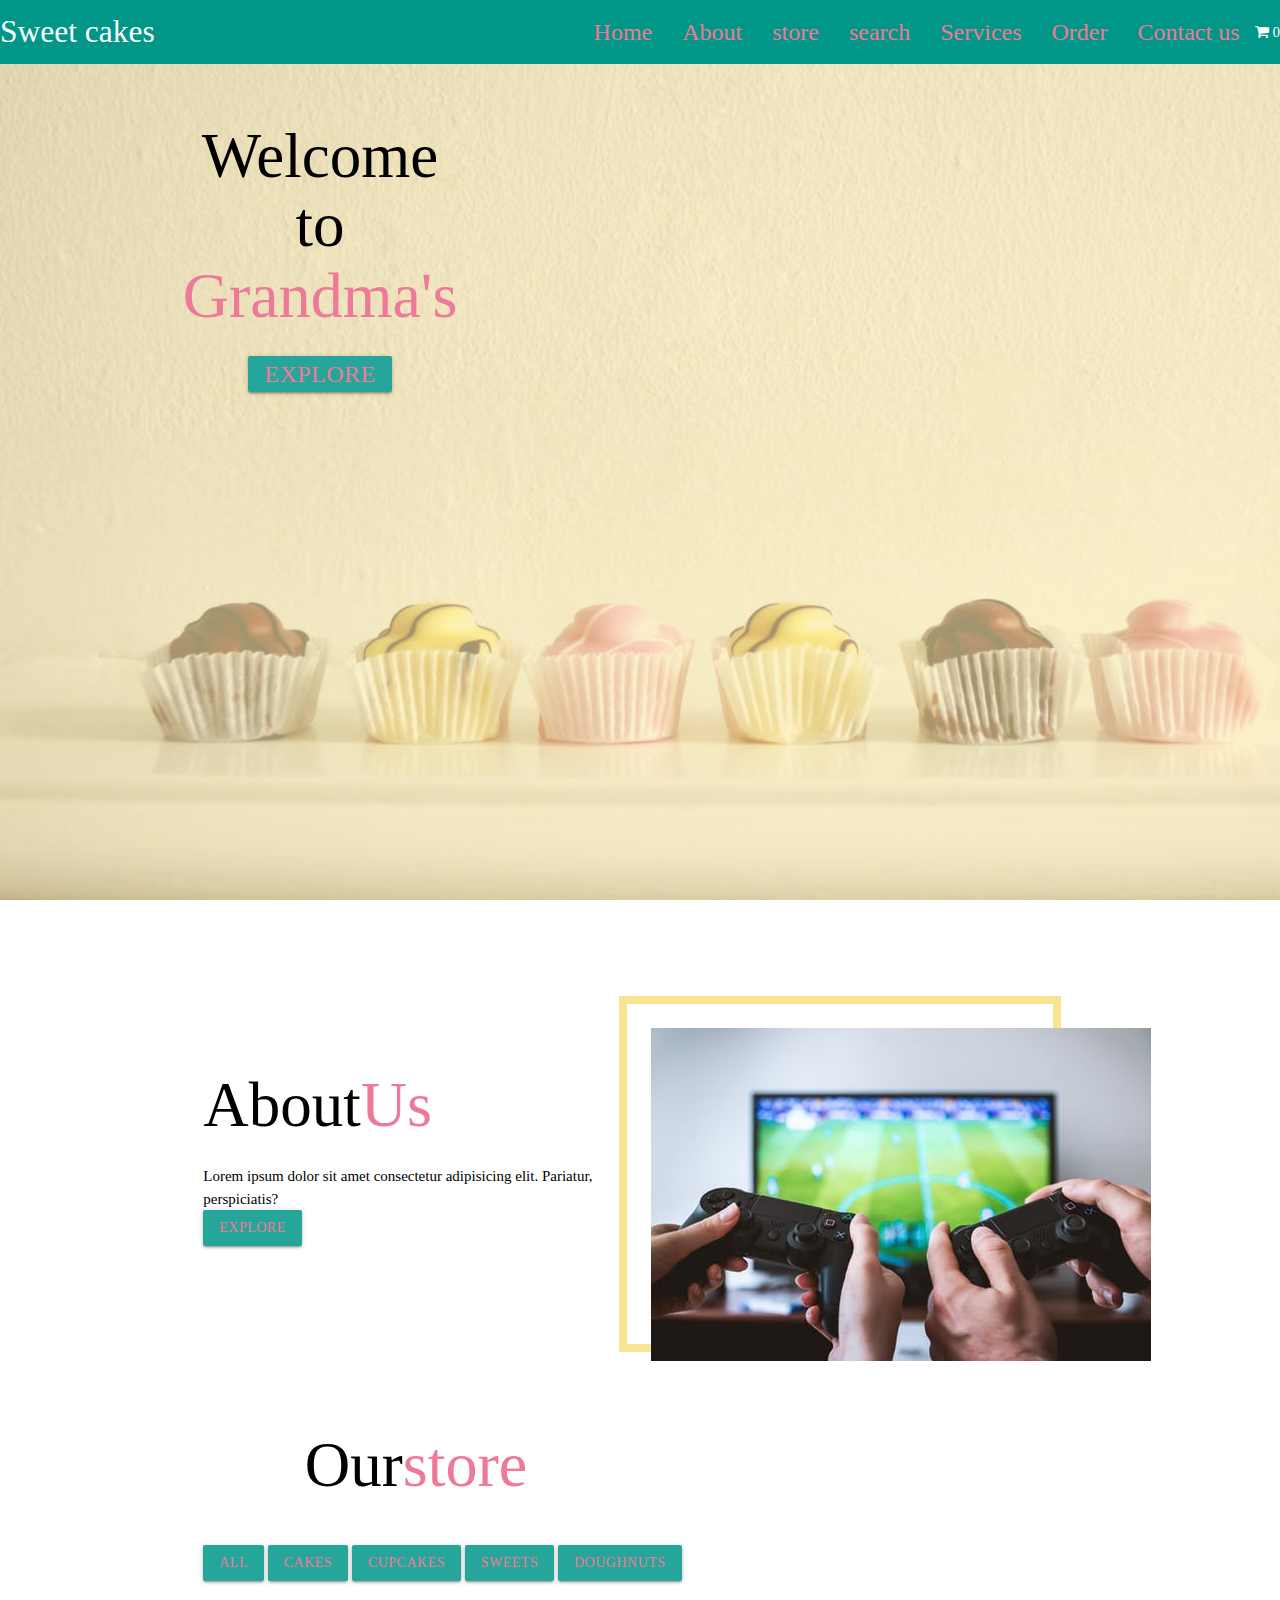
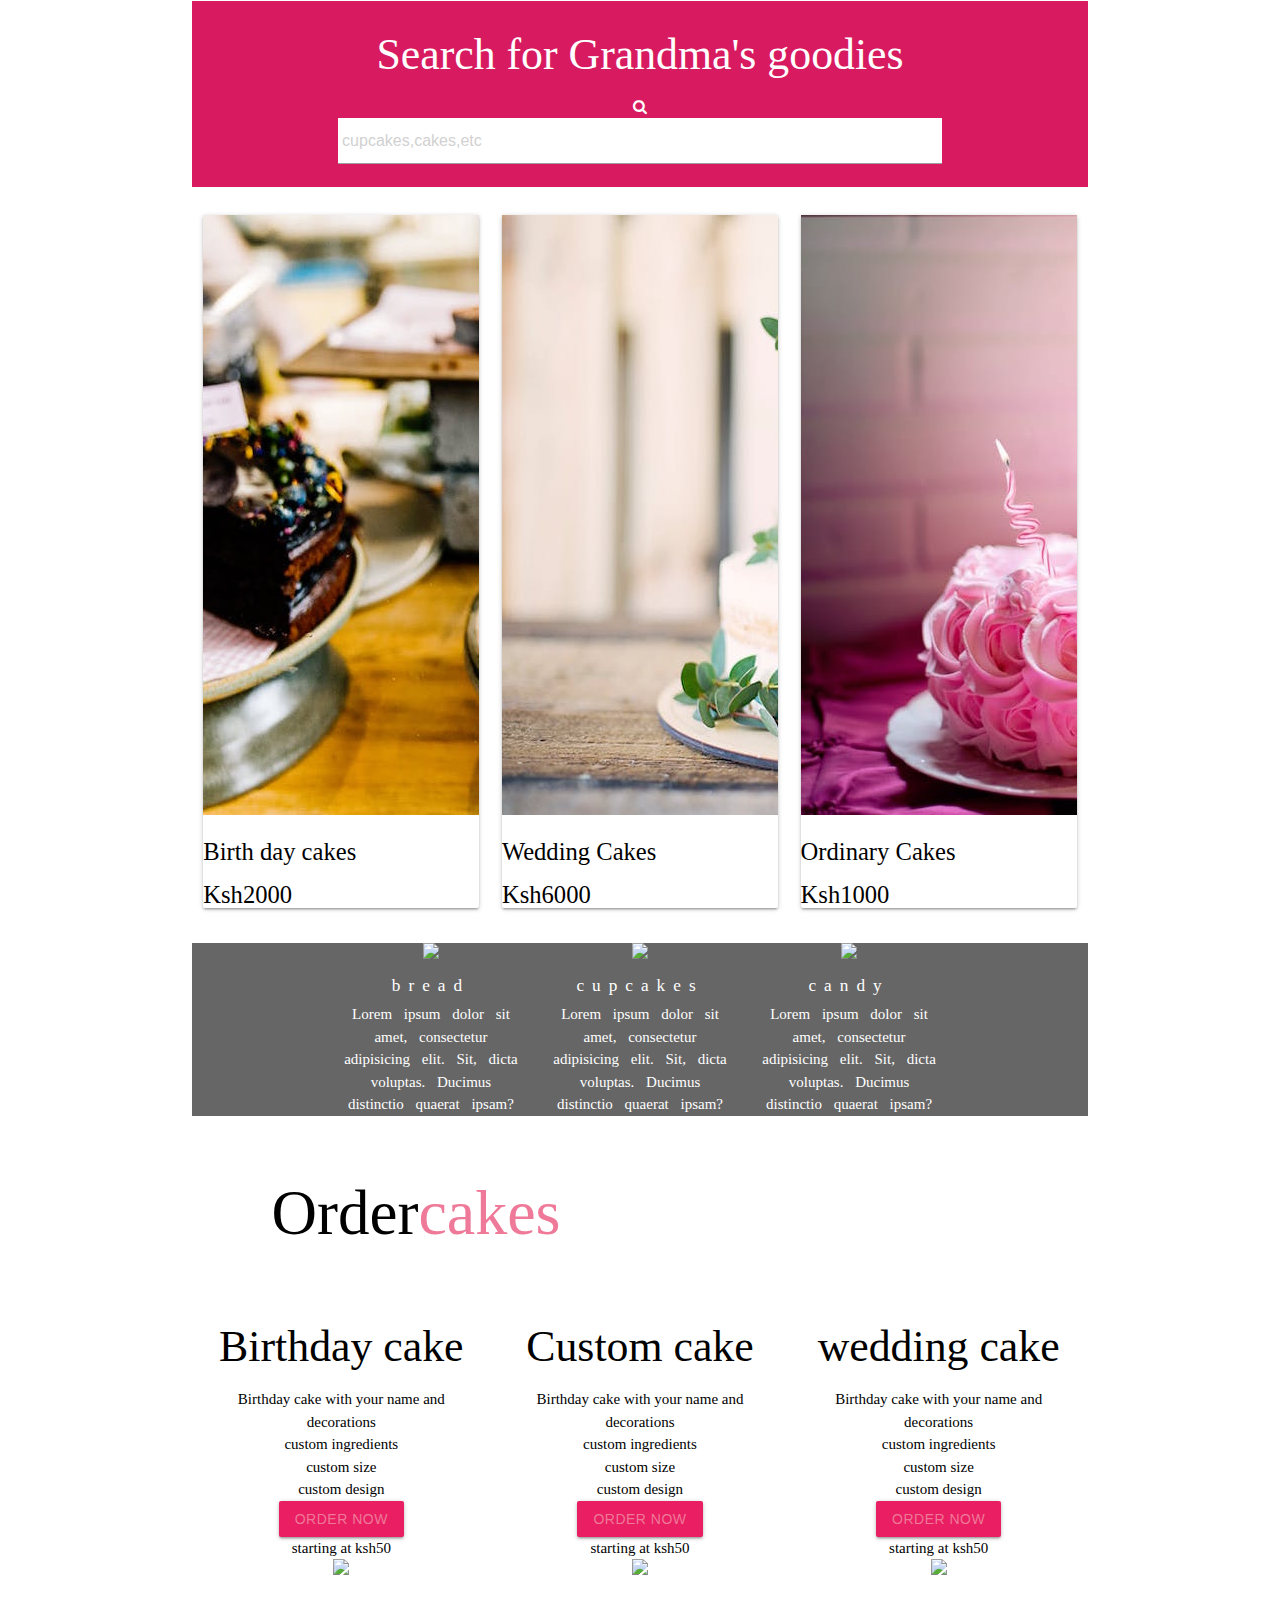
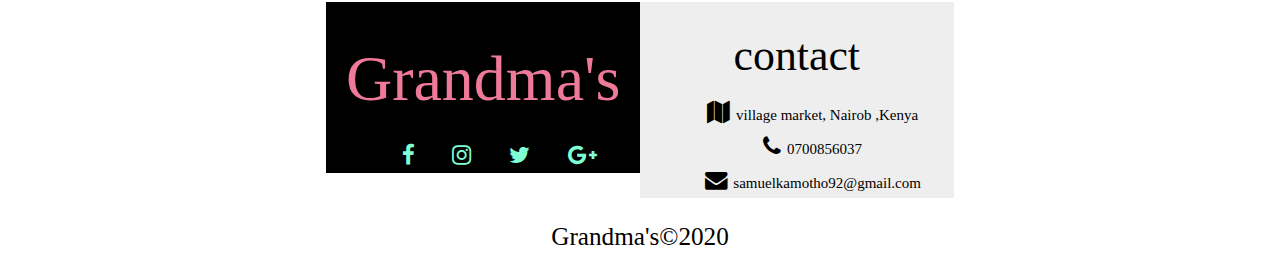
==== index.html @ 9f239351 "added new index.html"" ====
<!DOCTYPE html>
<html lang="en">
<head>
       <!--Import Google Icon Font-->
       <link href="https://fonts.googleapis.com/icon?family=Material+Icons" rel="stylesheet">
        <!--Import materialize.css-->
      <link rel="stylesheet" href="https://cdnjs.cloudflare.com/ajax/libs/materialize/1.0.0/css/materialize.min.css">
       <!--fontawesome icons/ boostrap-->
     <link rel="https://stackpath.bootstrapcdn.com/bootstrap/4.4.1/css/bootstrap.min.css">
     <link rel="stylesheet" href="https://stackpath.bootstrapcdn.com/font-awesome/4.7.0/css/font-awesome.min.css">
 
       <!--Let browser know website is optimized for mobile-->
       <meta name="viewport" content="width=device-width, initial-scale=1.0"/>
       <link rel="stylesheet" href="/stylesheet.css">
    <meta charset="UTF-8">
    <title>Sweet cakes</title>
</head>
<body>
 <header id="Header" class="scrollspy"> 
  <nav class="nav-wrapper teal ">
  <a href="" class="brand-logo text-align left">Sweet cakes</a>
  <a href="#" data-target="slide-out" class="sidenav-trigger"><i class="material-icons">menu</i></a>
      <ul class="right">
        <li class="nav-item ">
          <a href="#Header" class="nav-link">Home</a>
        </li>
        <li class="nav-item ">
          <a href="#About" class="nav-link">About</a>
        </li>
        <li class="nav-item ">
          <a href="#Store" class="nav-link">store</a>
        </li>
        <li class="nav-item ">
          <a href="#Search" class="nav-link">search</a>
        </li>
        <li class="nav-item ">
          <a href="#Services" class="nav-link">Services</a>
        </li>
        <li class="nav-item">
          <a href="#Cakes" class="nav-link">Order</a>
        </li>
        <li class="nav-item">
          <a href="#Contact us" class="nav-link">Contact us</a>
        </li>
<li id="cart-info">
<div class="iconShopping">
  <P>
  <i class="fa fa-shopping-cart">
    <span id="item-count">0</span>
  </i>
  </P>
</div>
</i>
</li>
      </ul>
        </div>
   </nav>
<!---Banner-->
</header>
<div class="">
  <div class="row text-align center max-height">
    <div class="col s12 l6">
      <h1 class="text-capitalise text-align center banner">Welcome <p>to</p>
        <strong class="banner-title text-align center">Grandma's</strong></h1>
      <a href="#Store" class="btn banner-link text-uppercase my-2">Explore</a>
    </div>
<!--cart-->

<div class="cart-overlay">
  <div class="cart">
      <span class="close-cart">
          <i class="fa fa-window-close"></i>
      </span>
      <h2>Your cart</h2>
      <div class="cart-content">
          <!--cart item-->
          <!----
<div class="cart-item">

</div>-->
          <!--end of cart item-->
      </div>
      <div class="cart-footer">
          <h3>Your Total : Ksh<span class="cart-total">0</span></h3>
          <button class="clear-cart banner btn red">clear cart</button>
          <button class="purchase btn yellow modal-trigger" data-target="modal-purchase">Purchase</button>
      </div>
  </div>
</div>
</div>
</div>
<div id="modal-purchase" class="modal">
  <div class="modal-content">
    <h4>Purchase</h4>
    <form id="purchase-form">
      <div class="input-field">
      <input type="text" name="name" id="your-name" required />
      <label for="your-name">name</label>
      </div>
      <div class="input-field">
        <input type="email" name="email" id="your-email" required />
        <label for="your-email">email</label>
        </div>
        <div class="input-field">
          <input type="number" name="phonenumber" id="your-number" required />
          <label for="your-number">phone number</label>
          </div>
          <div class="input-field">
            <input type="number" name="creditnumber" id="your-credit-number" required />
            <label for="your-credit-number">creditnumber</label>
            </div>
            <button class="btn red submit">Submit</button>
    </form>
  </div>
</div>
<!--about-->
<section class="about" id="About" class="scrollspy">
  <div class="container">
    <div class="row">
    <div class="col s12 l6">
      <h1 class="text-capitalize">About<strong class="banner-title">Us</strong></h1>
      <p class="text-muted">Lorem ipsum dolor sit amet consectetur adipisicing elit. Pariatur, perspiciatis?</p>
      <a href="#" class="btn text-uppercase">explore</a>
</div>
<div class="col s12 l6">
  <div class="about-img_container">
    <img src="/img/hob1.jpeg" alt=""  class="img-fluid">
  </div>
</div>
    </div>
  </div>
</section>
<!--store-->
<section id="Store" class="scrollspy">
  <div class="container">
    <div class="row">
      <div class="col s12 l6 text-align center">
        <h1 class="text-capitalize">Our<strong class="banner-title">store</strong></h1>
      </div>
    </div>
    <!--filtter buttons-->
    <div class="row">
<div class="col s12 ">
  <a href="#" class="btn text-uppercase fliter-btn"data-filter="all">all</a>
  <a href="#" class="btn text-uppercase fliter-btn"data-filter="all">cakes</a>
  <a href="#" class="btn text-uppercase fliter-btn"data-filter="all">cupcakes</a>
  <a href="#" class="btn text-uppercase fliter-btn"data-filter="all">sweets</a>
  <a href="#" class="btn text-uppercase fliter-btn"data-filter="all">doughnuts</a>
</div>
    </div>
<!--search box-->
<section id="Search" class="section-search pink darken-1 white-text center scrollspy">
  <div class="container">
    <div class="row">
      <div class="col s12">
        <h3>Search for Grandma's goodies</h3>
        <div class="input-field">
          <i class="fa fa-search"></i>
          <input type="text" class="white grey-text autocomplete"  id="autocomplete-input" placeholder=" cupcakes,cakes,etc">
        </div>
      </div>
    </div>
  </div>
   </section>
   <!--store items-->
   <div class="row store-items" id="store-items">
     <!--single items-->
    
</div>
<!----
<div class="row store-items" id="store-items">
  <!--single items--
  <div class="col s6 l4 m4 store-items sweets" data-item="sweets">
<div class="card single-item">
<div class="img-container">
<img src="/img/cupcake-2.jpeg" class="card-img-top store-img">
<span class="store-item-icon"><i class="fa fa-shopping-cart"></i></span>
</div>
<div class="card-body">
<div class="card-text d-flex justify-content-between text-capitalise">
<h5 id="store-item-name">sweeet cakes 1</h5>
<h5 class="store-item-value">Ksh<strong id="store-item-price" class="font-weight-bold">50</strong></h5>
</div>
</div>
</div>
</div>
<div class="col s6 l4 m4 store-items sweets" data-item="sweets">
<div class="card single-item">
<div class="img-container">
 <img src="/img/sweets-3.jpeg" class="card-img-top store-img">
 <span class="store-item-icon"><i class="fa fa-shopping-cart"></i></span>
</div>
<div class="card-body">
<div class="card-text d-flex justify-content-between text-capitalise">
 <h5 id="store-item-name">sweeet cakes 1</h5>
 <h5 class="store-item-value">Ksh<strong id="store-item-price" class="font-weight-bold">50</strong></h5>
 </div>
 </div>
</div>
</div>
<div class="col s6 l4 m4 store-items sweets" data-item="sweets">
 <div class="card single-item">
 <div class="img-container">
   <img src="/img/servicesBcg.jpeg" class="card-img-top store-img">
   <span class="store-item-icon"><i class="fa fa-shopping-cart"></i></span>
 </div>
 <div class="card-body">
 <div class="card-text d-flex justify-content-between text-capitalise">
   <h5 id="store-item-name">sweeet cakes 1</h5>
   <h5 class="store-item-value">Ksh<strong id="store-item-price" class="font-weight-bold">50</strong></h5>
   </div>
   </div>
 </div>
 </div>
</div>
<div class="row store-items" id="store-items">
  <!--single items--
  <div class="col s6 l4 m4 store-items sweets" data-item="sweets">
<div class="card single-item">
<div class="img-container">
<img src="/img/headerBcg.jpeg" class="card-img-top store-img">
<span class="store-item-icon"><i class="fa fa-shopping-cart"></i></span>
</div>
<div class="card-body">
<div class="card-text d-flex justify-content-between text-capitalise">
<h5 id="store-item-name">sweeet cakes 1</h5>
<h5 class="store-item-value">Ksh<strong id="store-item-price" class="font-weight-bold">50</strong></h5>
</div>
</div>
</div>
</div>
<div class="col s6 l4 m4 store-items sweets" data-item="sweets">
<div class="card single-item">
<div class="img-container">
 <img src="/img/cake-1.jpeg" class="card-img-top store-img">
 <span class="store-item-icon"><i class="fa fa-shopping-cart"></i></span>
</div>
<div class="card-body">
<div class="card-text d-flex justify-content-between text-capitalise">
 <h5 id="store-item-name">sweeet cakes 1</h5>
 <h5 class="store-item-value">Ksh<strong id="store-item-price" class="font-weight-bold">50</strong></h5>
 </div>
 </div>
</div>
</div>
<div class="col s6 l4 m4 store-items sweets" data-item="sweets">
 <div class="card single-item">
 <div class="img-container">
   <img src="/img/cake-2.jpeg" class="card-img-top store-img">
   <span class="store-item-icon"><i class="fa fa-shopping-cart"></i></span>
 </div>
 <div class="card-body">
 <div class="card-text d-flex justify-content-between text-capitalise">
   <h5 id="store-item-name">sweeet cakes 1</h5>
   <h5 class="store-item-value">Ksh<strong id="store-item-price" class="font-weight-bold">50</strong></h5>
   </div>
   </div>
 </div>
 </div>
</div>
<div class="row store-items" id="store-items">
  <!--single items--
  <div class="col s6 l4 m4 store-items sweets" data-item="sweets">
<div class="card single-item">
<div class="img-container">
<img src="/img/cake-3.jpeg" class="card-img-top store-img">
<span class="store-item-icon"><i class="fa fa-shopping-cart"></i></span>
</div>
<div class="card-body">
<div class="card-text d-flex justify-content-between text-capitalise">
<h5 id="store-item-name">sweeet cakes 1</h5>
<h5 class="store-item-value">Ksh<strong id="store-item-price" class="font-weight-bold">50</strong></h5>
</div>
</div>
</div>
</div>
<div class="col s6 l4 m4 store-items sweets" data-item="sweets">
<div class="card single-item">
<div class="img-container">
 <img src="/img/sweets-3.jpeg" class="card-img-top store-img">
 <span class="store-item-icon"><i class="fa fa-shopping-cart"></i></span>
</div>
<div class="card-body">
<div class="card-text d-flex justify-content-between text-capitalise">
 <h5 id="store-item-name">sweeet cakes 1</h5>
 <h5 class="store-item-value">Ksh<strong id="store-item-price" class="font-weight-bold">50</strong></h5>
 </div>
 </div>
</div>
</div>
<div class="col s6 l4 m4 store-items sweets" data-item="sweets">
 <div class="card single-item">
 <div class="img-container">
   <img src="/img/cupcake-2.jpeg" class="card-img-top store-img">
   <span class="store-item-icon"><i class="fa fa-shopping-cart"></i></span>
 </div>
 <div class="card-body">
 <div class="card-text d-flex justify-content-between text-capitalise">
   <h5 id="store-item-name">sweeet cakes 1</h5>
   <h5 class="store-item-value">Ksh<strong id="store-item-price" class="font-weight-bold">50</strong></h5>
   </div>
   </div>
 </div>
 </div>
</div>
    </div>




   </div>
</section>
<!--services-->
<section id="Services" class="services scrollspy" >
  <div class="container white-text">
    <div class="row">
      <!--single service-->
<div class="col s12 l4 text-align center ">
  <img src="/assets/bread-icon.png">
  <h6 class="text-uppercase service-title">bread</h6>
  <p class="text-align left service-text">
    Lorem ipsum dolor sit amet, consectetur adipisicing elit. Sit, dicta voluptas. Ducimus distinctio quaerat ipsam?</p>
</div>
<div class="col s12 l4 text-align center">
  <img src="/assets/cupcake-icon.png">
  <h6 class="text-uppercase service-title">cupcakes</h6>
  <p class="text-align left service-text">
    Lorem ipsum dolor sit amet, consectetur adipisicing elit. Sit, dicta voluptas. Ducimus distinctio quaerat ipsam?</p>
</div>
<div class="col s12 l4 text-align center">
  <img src="/assets/candy-icon.png">
  <h6 class="text-uppercase service-title">candy</h6>
  <p class="text-align left service-text">
    Lorem ipsum dolor sit amet, consectetur adipisicing elit. Sit, dicta voluptas. Ducimus distinctio quaerat ipsam?</p>
</div>
    </div>
  </div>
</section>
<!--cakes-->
<section id="Cakes" class="cakes scrollspy">
  <div class="">
      <div class="row">
        <div class="col s12 l6 text-align center">
          <h1 class="text-capitalize">Order<strong class="banner-title">cakes</strong></h1>
        </div>
      </div>
      <div class="row">
        <!--single cake-->
        <div class="col s12 l4 text-align center text-capitalise">
          <h3 class="">Birthday cake</h3>
          <div class="text-muted">
            <p class="">Birthday cake with your name and decorations</p>
            <p class="">custom ingredients</p>
            <p class="">custom size</p>
            <p class="">custom design</p>
            <button type="button" class="btn pink">Order now</button>
            <p class="text-lowercase">starting at ksh50</p>
            <img src="/assets/cake-1.jpeg " class="pics">
          </div>

        </div>
        <div class="col s12 l4 text-align center text-capitalise">
          <h3 class="">Custom cake</h3>
          <div class="text-muted">
            <p class="">Birthday cake with your name and decorations</p>
            <p class="">custom ingredients</p>
            <p class="">custom size</p>
            <p class="">custom design</p>
            <button type="button" class="btn pink">Order now</button>
            <p class="text-lowercase">starting at ksh50</p>
            <img src="/assets/cake-2.jpeg" class="pics">
          </div>

        </div>
        <div class="col s12 l4 text-align center text-capitalise">
          <h3 class="">wedding cake</h3>
          <div class="text-muted">
            <p class="">Birthday cake with your name and decorations</p>
            <p class="">custom ingredients</p>
            <p class="">custom size</p>
            <p class="">custom design</p>
            <button type="button" class="btn pink">Order now</button>
            <p class="text-lowercase">starting at ksh50</p>
            <img src="/assets/cake-3.jpeg" class="pics">
          </div>

        </div>
      </div>
  </div>
</section>
  <!--footer-->
  <footer id="Contact us" class="scrollspy">
    <div class="container footer  text-align center">
      <div class="row">
        <div class="col s6 l6 footer-title">
          <h1 class="text-center">
            <strong class="banner-title">Grandma's</strong>
          </h1>
          <div class="footer-icons">
            <a href="#" class="footer-icon1 tooltipped" data-position="bottom" data-tooltip="facebook">
              <i class="fa fa-facebook"></i>
            </a>
            <a href="#" class="footer-icon1 tooltipped " data-position="bottom" data-tooltip="instagram">
              <i class="fa fa-instagram"></i>
            </a>
            <a href="#" class="footer-icon1 tooltipped" data-position="bottom" data-tooltip="twitter">
              <i class="fa fa-twitter"></i>
            </a>
            <a href="#" class="footer-icon1 tooltipped" data-position="bottom" data-tooltip="google-plus">
              <i class="fa fa-google-plus"></i>
            </a>
          </div>
        </div>
        <div class="col s6 l6 footer-contact text-align center">
<h3>contact</h3>
<p class="">
  <span class="footer-icon">
    <i class="fa fa-map"></i>
  </span>
  <span>village market, Nairob ,Kenya</span>
</p>
<p class="">
  <span class="footer-icon">
    <i class="fa fa-phone"></i>
  </span>
  <span>0700856037</span>
</p>
<p class="">
  <span class="footer-icon">
    <i class="fa fa-envelope"></i>
  </span>
  <span>samuelkamotho92@gmail.com</span>
</p>
        </div>
      </div>
    </div>
    <p class="flow-text text-align center">Grandma's&copy;2020</p>
  </footer>
    <script src="https://code.jquery.com/jquery-3.4.1.min.js"></script>
    <script src="https://cdnjs.cloudflare.com/ajax/libs/materialize/1.0.0/js/materialize.min.js"></script>
    <script src="/index.js"></script>
</body>
</html>
---- stylesheet.css ----
*
{
    margin: 0px;
    padding: 0px;
}
:root
{
    --mainPink:#ef7998;
    --mainyellow:rgb(249,228,148);
    --mainWhite:rgb(#fff);
    --mainBlack:#000;
    --yellowTrans:rgb(249,228,148,0.5);
    --mainGrey:rgb(238,238,238);
}
body
{
    font-family: "kaushan  Script",cursive;
    background: var(--mainWhite);
    color:var(--mainBlack);

}

/*global style*/
.btn
{
    color: var(--mainPink)!important;
    border-color: Var(--mainPink)!important;

}
.nav-link{
    color: var(--mainPink)!important;
    transition: all 1s ease-in-out;
    font-size: 24px;
}
.nav-link:hover{
    color: var(--mainBlack);
}
.max-height{
    min-height:100vh;
 background:linear-gradient(var(--yellowTrans), var(--yellowTrans)),
  url("/img/headerBcg.jpeg");
background-position: cover;
background-size:cover;
background-attachment: fixed;
background-repeat: no-repeat;
position: relative;
}

.banner{
    
    color: black;
}
.banner-title
{
    color: var(--mainPink);
    font-size: 64px;
}
.banner-link
{
    font-size: 24px;
    color: black;
}
.about
{
    margin-top: 64px;
}
.banner-link:hover
{
    background: chocolate;
    color: var(--mainPink);
}
.about-img_container
{
    position: relative;

}
.about-img_container::before
{
    content: '';
    position: absolute;
    top: -24px;
    left: -24.2px;
    width: 100%;
    height: 100%;
    outline: 8px solid var(--mainyellow);
    z-index: -1;
    transition: all 1s linear;
}
.about-img_container:hover::before
{
    top: 0;
    left: 0;
}
#store
{
    background: var(--mainGrey);
}
#about
{
    background: wheat;
}
.single-item
{
    transition: all 0.3s linear;
}
.single-item:hover
{
    box-shadow: 0 10px 15px rgb(0, 0 , 0);

}
.img-container
{
    position: relative;
    overflow: hidden;
    cursor: pointer;
}
.store-img
{
    transition: all 1s ease-in-out;
}

.img-container:hover .store-img
{
    transform: scale(1.2);
}

.store-item-icon
{
    position: absolute;
    bottom: 0;
    right: 0;
    padding: 12px;
    background: var(--mainyellow);
    border-top-left-radius: 1rem;
    transition: all 1s ease-in-out;
    transform: translate(100%,100%);
}
.img-container:hover .store-item-icon
{
    transform: translate(0, 0);
}

.store-item-icon:hover
{
    color:red;
}
.services
{
    color: var(--mainWhite);
    background:linear-gradient(rgba(0 ,0 , 0 , 0.6), rgba(0, 0 , 0 , 0.6)),
    url("/img/servicesBcg.jpeg")center/cover fixed no-repeat;
}
.service-title
{
    letter-spacing: 8px;
}
.service-text
{
    word-spacing: 8px;
}
.footer-icon
{
    margin-left: 32px;
    font-size: 1.5rem;
    color: var(--mainWhite);
    transition: all 0.4 ease-in-out;
}
.footer-icon:hover
{
    color: var(--mainPink);
}
.footer-title
{
    background: var(--mainBlack);
}
.footer-contact
{
    background: var(--mainGrey);
}
.footer-icon1
{
    margin-left: 32px;
    font-size: 1.5rem;
    color: aquamarine;
}
.footer-icon1:hover
{
    color: var(--mainPink);
}

/*-----CART----*/
.cart-overlay
{
  position: absolute;
  min-height: 160px;
  top: 0;
  right: 0;
  transition: all 0.3s ease-in-out;
  width: 0;
  overflow: hidden;
  z-index: 2;
}
.cart
{
  position: absolute;
  background: rgba(255,255,255,0.5);
  top: 0;
  right: 0;
  transition: all 0.3s ease-in-out;
  z-index: 2;
  width: 30vw;
  min-width: 450px;
}
.transparentBcg{
    width: 90%;
   height: 100%;
   padding: 2rem 1.5rem;
    transform: rotateY(-360deg);   
}
@media screen and (min-width: 768px) {
   
}
.close-cart
{
    font-size: 1.7rem;
    cursor: pointer;
}
.cart h2
{
  text-transform:capitalize;
  text-align: center;
  letter-spacing: var(--mainSpacing);
  margin-bottom: 2rem;
}

.cart-item
{
    display: grid;
    align-items: center;
    grid-template-columns: auto 1fr auto;
    grid-column-gap: 1.5rem;
    margin: 1.5rem 0;
}
.cart-item img
{
    width: 75%;
    height: 75%;
}
.cart-item h4
{
    font-size: 0.85rem;
    text-transform: capitalize;
    letter-spacing: var(--mainSpacing);
}
.cart-item h5
{
    margin: 0.5rem 0;
    letter-spacing: var(--mainSpacing);
}
.item-amount
{
    text-align: center;
}
.remove-item
{
    color: grey;
    cursor: pointer;
}
.fa-chevron-up
.fa-chevron-down
{
color: var(--primaryColor);
cursor: pointer;
}

.cart-footer{
    margin-top: 2rem;
    letter-spacing: var(--mainSpacing);
    text-align: center;
}
.cart-footer h3
{
    text-transform: capitalize;
    margin-bottom: 1rem;
}
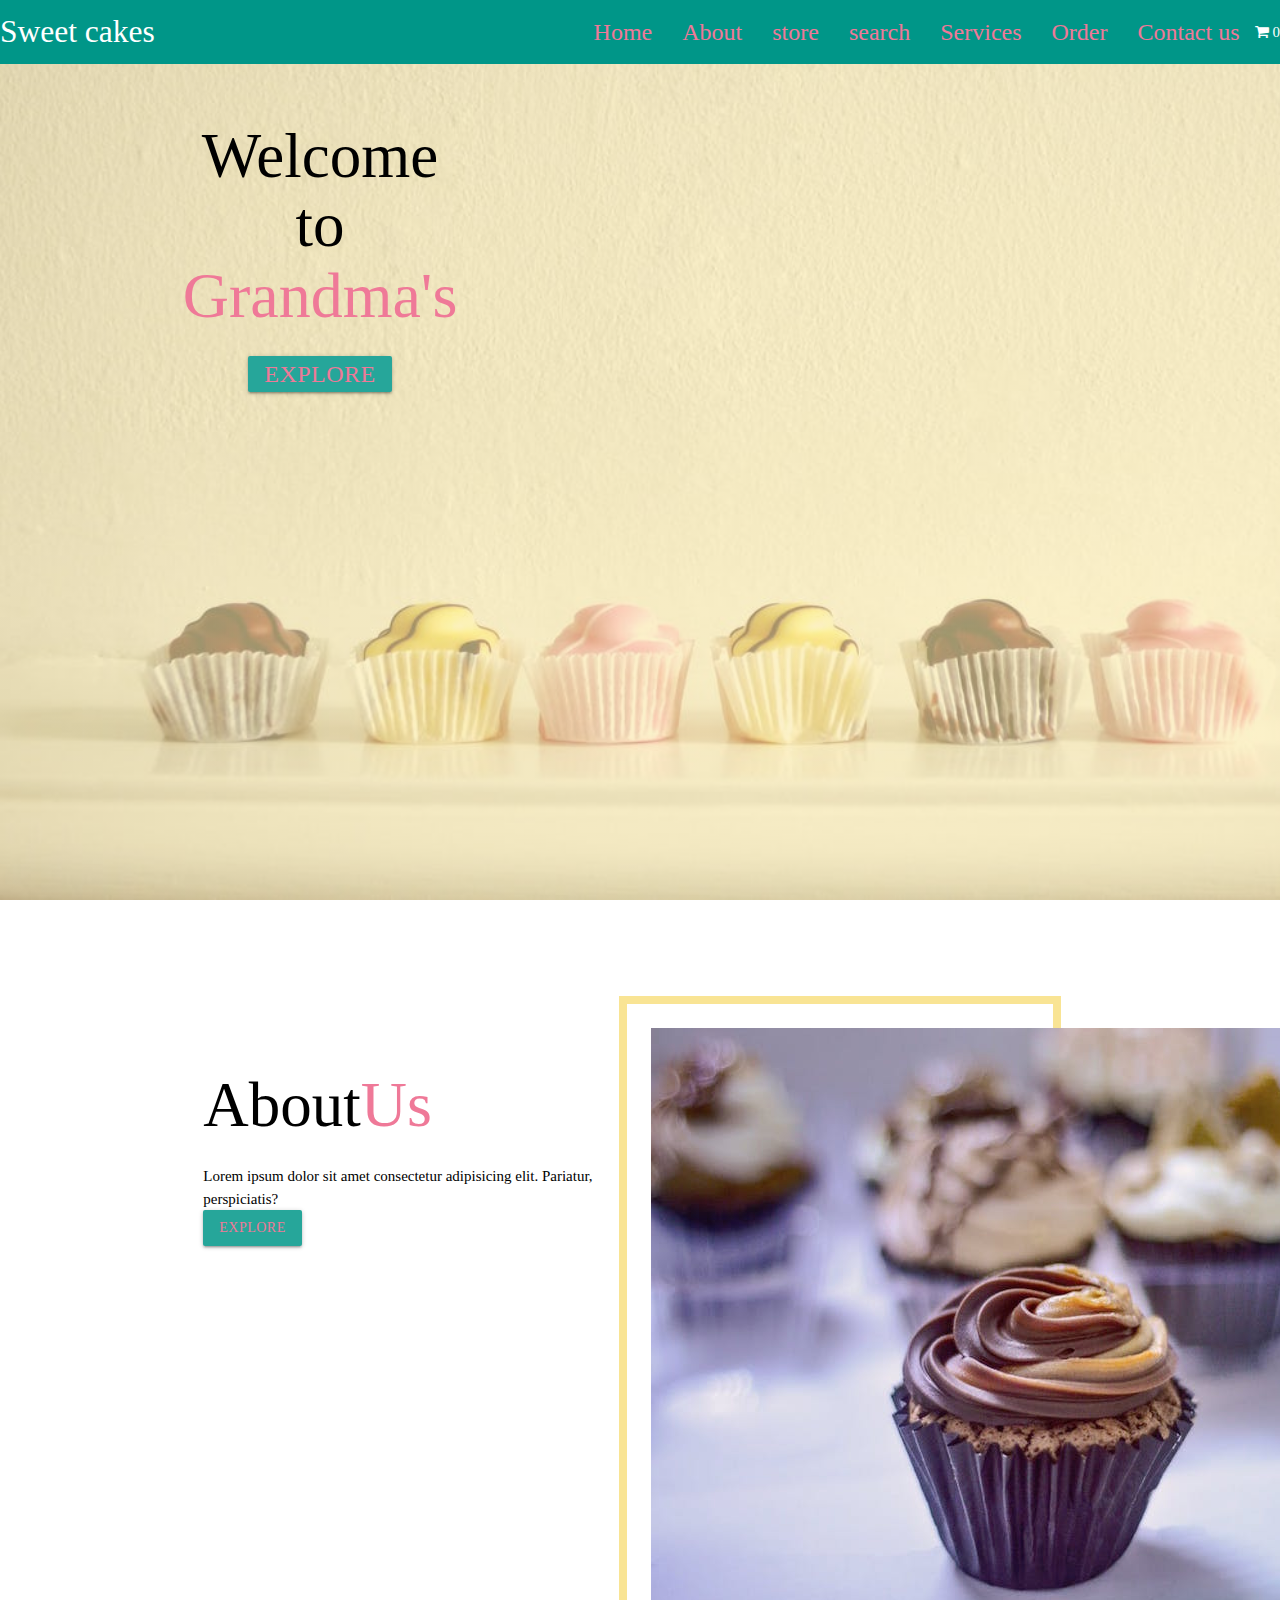
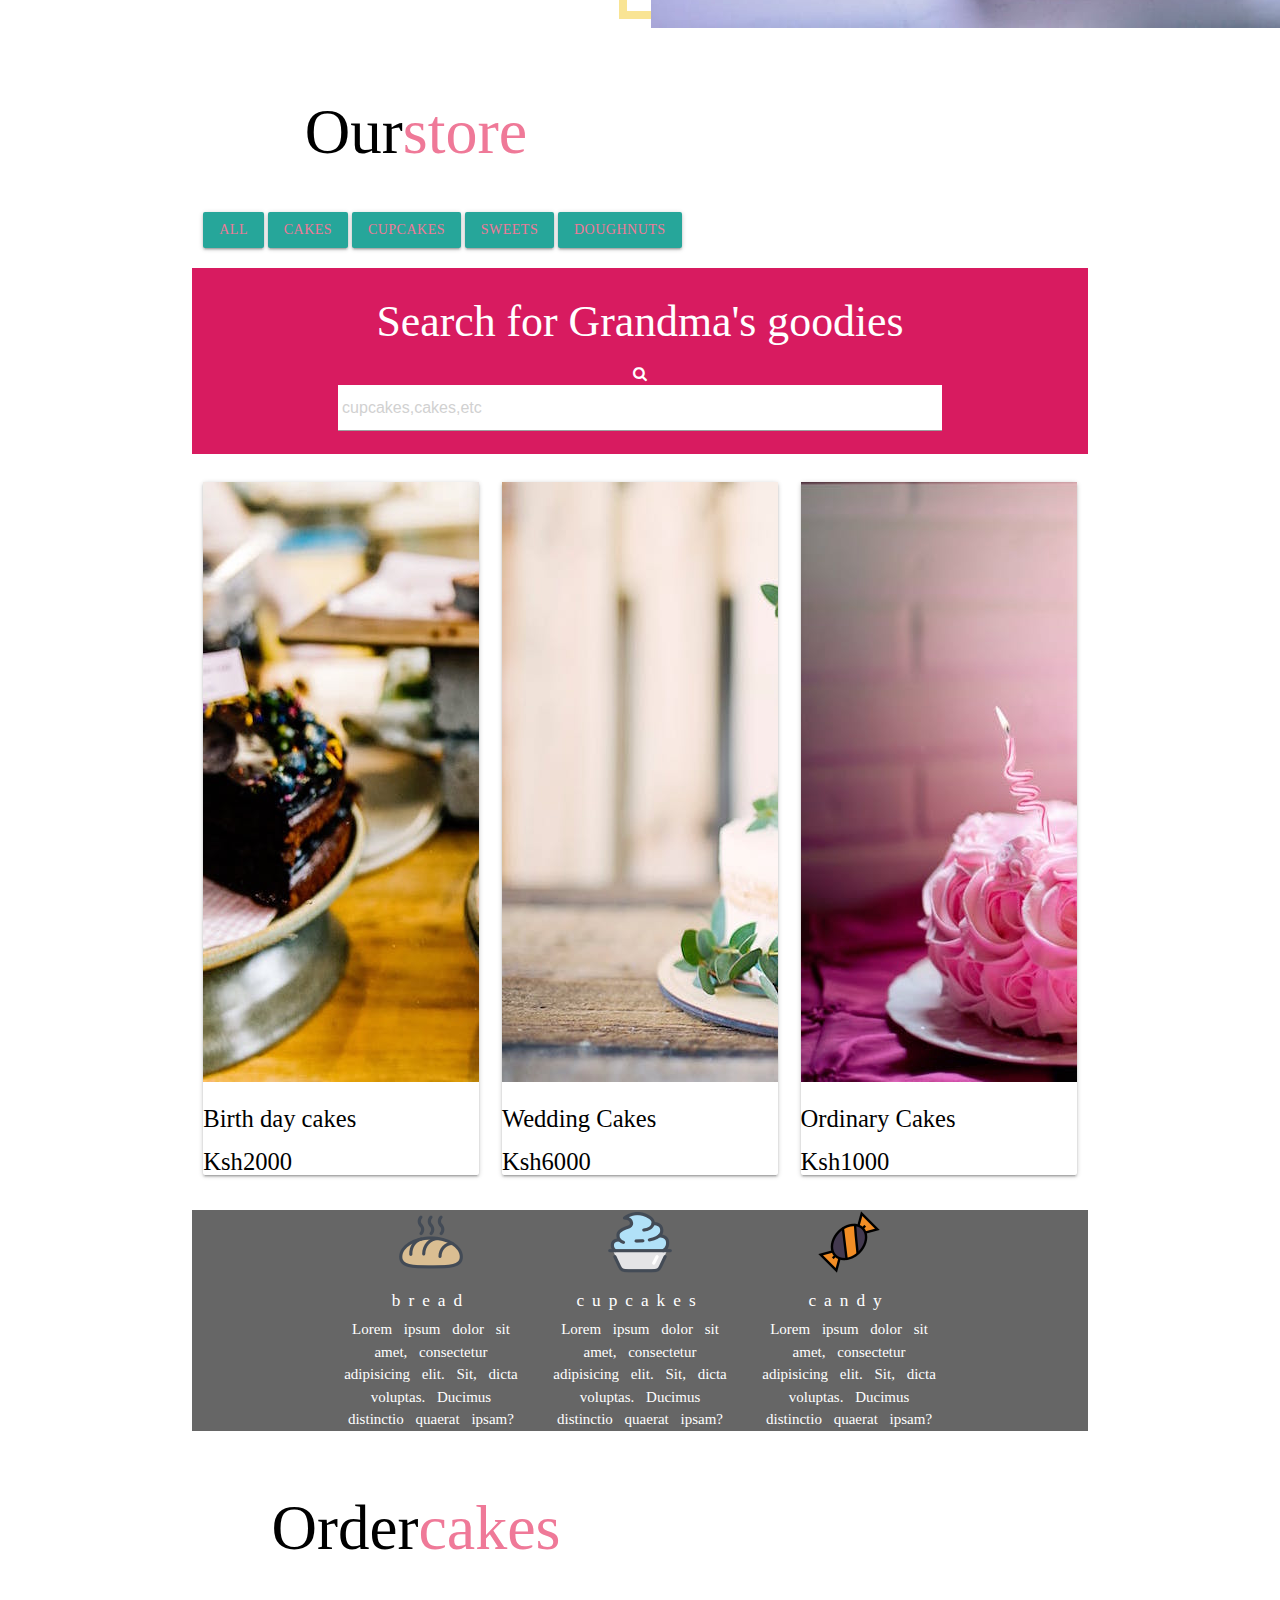
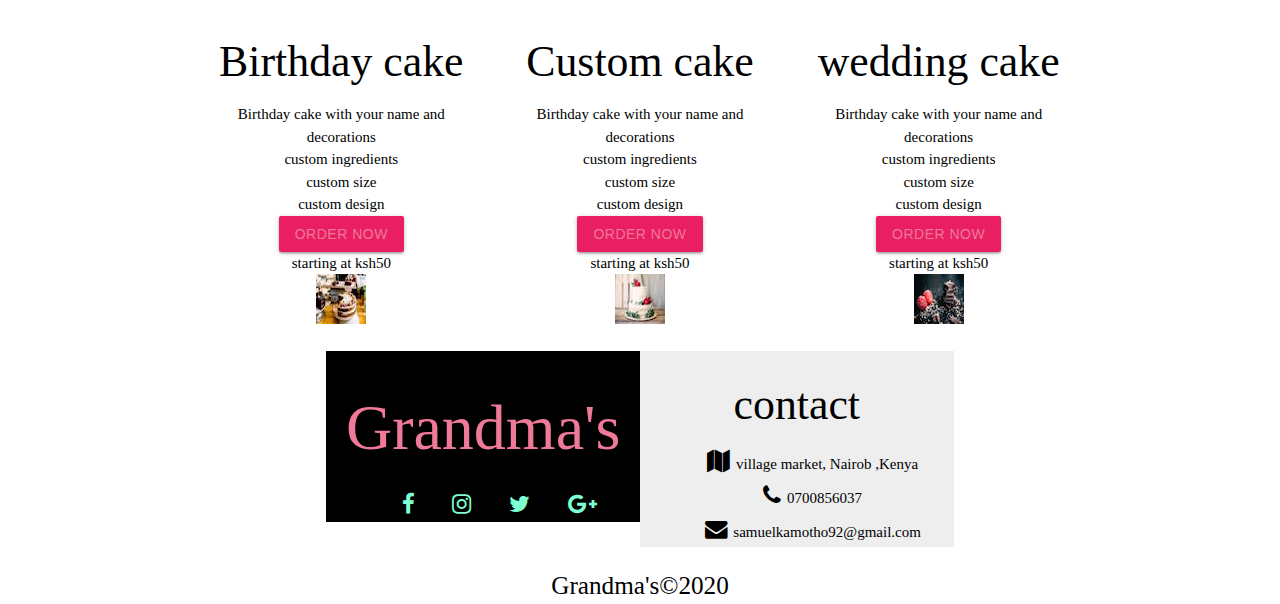
==== commit b5621837: "added new assets,changed the pictures title in inde3x,styleshett,js" ====
--- a/index.html
+++ b/index.html
@@ -124,7 +124,7 @@
 </div>
 <div class="col s12 l6">
   <div class="about-img_container">
-    <img src="/img/hob1.jpeg" alt=""  class="img-fluid">
+    <img src="/assets/cupcake-2.jpeg" alt=""  class="img-fluid">
   </div>
 </div>
     </div>
@@ -167,149 +167,6 @@
      <!--single items-->
     
 </div>
-<!----
-<div class="row store-items" id="store-items">
-  <!--single items--
-  <div class="col s6 l4 m4 store-items sweets" data-item="sweets">
-<div class="card single-item">
-<div class="img-container">
-<img src="/img/cupcake-2.jpeg" class="card-img-top store-img">
-<span class="store-item-icon"><i class="fa fa-shopping-cart"></i></span>
-</div>
-<div class="card-body">
-<div class="card-text d-flex justify-content-between text-capitalise">
-<h5 id="store-item-name">sweeet cakes 1</h5>
-<h5 class="store-item-value">Ksh<strong id="store-item-price" class="font-weight-bold">50</strong></h5>
-</div>
-</div>
-</div>
-</div>
-<div class="col s6 l4 m4 store-items sweets" data-item="sweets">
-<div class="card single-item">
-<div class="img-container">
- <img src="/img/sweets-3.jpeg" class="card-img-top store-img">
- <span class="store-item-icon"><i class="fa fa-shopping-cart"></i></span>
-</div>
-<div class="card-body">
-<div class="card-text d-flex justify-content-between text-capitalise">
- <h5 id="store-item-name">sweeet cakes 1</h5>
- <h5 class="store-item-value">Ksh<strong id="store-item-price" class="font-weight-bold">50</strong></h5>
- </div>
- </div>
-</div>
-</div>
-<div class="col s6 l4 m4 store-items sweets" data-item="sweets">
- <div class="card single-item">
- <div class="img-container">
-   <img src="/img/servicesBcg.jpeg" class="card-img-top store-img">
-   <span class="store-item-icon"><i class="fa fa-shopping-cart"></i></span>
- </div>
- <div class="card-body">
- <div class="card-text d-flex justify-content-between text-capitalise">
-   <h5 id="store-item-name">sweeet cakes 1</h5>
-   <h5 class="store-item-value">Ksh<strong id="store-item-price" class="font-weight-bold">50</strong></h5>
-   </div>
-   </div>
- </div>
- </div>
-</div>
-<div class="row store-items" id="store-items">
-  <!--single items--
-  <div class="col s6 l4 m4 store-items sweets" data-item="sweets">
-<div class="card single-item">
-<div class="img-container">
-<img src="/img/headerBcg.jpeg" class="card-img-top store-img">
-<span class="store-item-icon"><i class="fa fa-shopping-cart"></i></span>
-</div>
-<div class="card-body">
-<div class="card-text d-flex justify-content-between text-capitalise">
-<h5 id="store-item-name">sweeet cakes 1</h5>
-<h5 class="store-item-value">Ksh<strong id="store-item-price" class="font-weight-bold">50</strong></h5>
-</div>
-</div>
-</div>
-</div>
-<div class="col s6 l4 m4 store-items sweets" data-item="sweets">
-<div class="card single-item">
-<div class="img-container">
- <img src="/img/cake-1.jpeg" class="card-img-top store-img">
- <span class="store-item-icon"><i class="fa fa-shopping-cart"></i></span>
-</div>
-<div class="card-body">
-<div class="card-text d-flex justify-content-between text-capitalise">
- <h5 id="store-item-name">sweeet cakes 1</h5>
- <h5 class="store-item-value">Ksh<strong id="store-item-price" class="font-weight-bold">50</strong></h5>
- </div>
- </div>
-</div>
-</div>
-<div class="col s6 l4 m4 store-items sweets" data-item="sweets">
- <div class="card single-item">
- <div class="img-container">
-   <img src="/img/cake-2.jpeg" class="card-img-top store-img">
-   <span class="store-item-icon"><i class="fa fa-shopping-cart"></i></span>
- </div>
- <div class="card-body">
- <div class="card-text d-flex justify-content-between text-capitalise">
-   <h5 id="store-item-name">sweeet cakes 1</h5>
-   <h5 class="store-item-value">Ksh<strong id="store-item-price" class="font-weight-bold">50</strong></h5>
-   </div>
-   </div>
- </div>
- </div>
-</div>
-<div class="row store-items" id="store-items">
-  <!--single items--
-  <div class="col s6 l4 m4 store-items sweets" data-item="sweets">
-<div class="card single-item">
-<div class="img-container">
-<img src="/img/cake-3.jpeg" class="card-img-top store-img">
-<span class="store-item-icon"><i class="fa fa-shopping-cart"></i></span>
-</div>
-<div class="card-body">
-<div class="card-text d-flex justify-content-between text-capitalise">
-<h5 id="store-item-name">sweeet cakes 1</h5>
-<h5 class="store-item-value">Ksh<strong id="store-item-price" class="font-weight-bold">50</strong></h5>
-</div>
-</div>
-</div>
-</div>
-<div class="col s6 l4 m4 store-items sweets" data-item="sweets">
-<div class="card single-item">
-<div class="img-container">
- <img src="/img/sweets-3.jpeg" class="card-img-top store-img">
- <span class="store-item-icon"><i class="fa fa-shopping-cart"></i></span>
-</div>
-<div class="card-body">
-<div class="card-text d-flex justify-content-between text-capitalise">
- <h5 id="store-item-name">sweeet cakes 1</h5>
- <h5 class="store-item-value">Ksh<strong id="store-item-price" class="font-weight-bold">50</strong></h5>
- </div>
- </div>
-</div>
-</div>
-<div class="col s6 l4 m4 store-items sweets" data-item="sweets">
- <div class="card single-item">
- <div class="img-container">
-   <img src="/img/cupcake-2.jpeg" class="card-img-top store-img">
-   <span class="store-item-icon"><i class="fa fa-shopping-cart"></i></span>
- </div>
- <div class="card-body">
- <div class="card-text d-flex justify-content-between text-capitalise">
-   <h5 id="store-item-name">sweeet cakes 1</h5>
-   <h5 class="store-item-value">Ksh<strong id="store-item-price" class="font-weight-bold">50</strong></h5>
-   </div>
-   </div>
- </div>
- </div>
-</div>
-    </div>
-
-
-
-
-   </div>
-</section>
 <!--services-->
 <section id="Services" class="services scrollspy" >
   <div class="container white-text">
@@ -355,7 +212,7 @@
             <p class="">custom design</p>
             <button type="button" class="btn pink">Order now</button>
             <p class="text-lowercase">starting at ksh50</p>
-            <img src="/assets/cake-1.jpeg " class="pics">
+            <img src="/assets/cake-1.jpeg" class="pics">
           </div>
 
         </div>
--- a/stylesheet.css
+++ b/stylesheet.css
@@ -38,7 +38,7 @@
 .max-height{
     min-height:100vh;
  background:linear-gradient(var(--yellowTrans), var(--yellowTrans)),
-  url("/img/headerBcg.jpeg");
+  url("/assets/headerBcg.jpeg");
 background-position: cover;
 background-size:cover;
 background-attachment: fixed;
@@ -148,7 +148,7 @@
 {
     color: var(--mainWhite);
     background:linear-gradient(rgba(0 ,0 , 0 , 0.6), rgba(0, 0 , 0 , 0.6)),
-    url("/img/servicesBcg.jpeg")center/cover fixed no-repeat;
+    url("/assets/servicesBcg.jpeg")center/cover fixed no-repeat;
 }
 .service-title
 {
